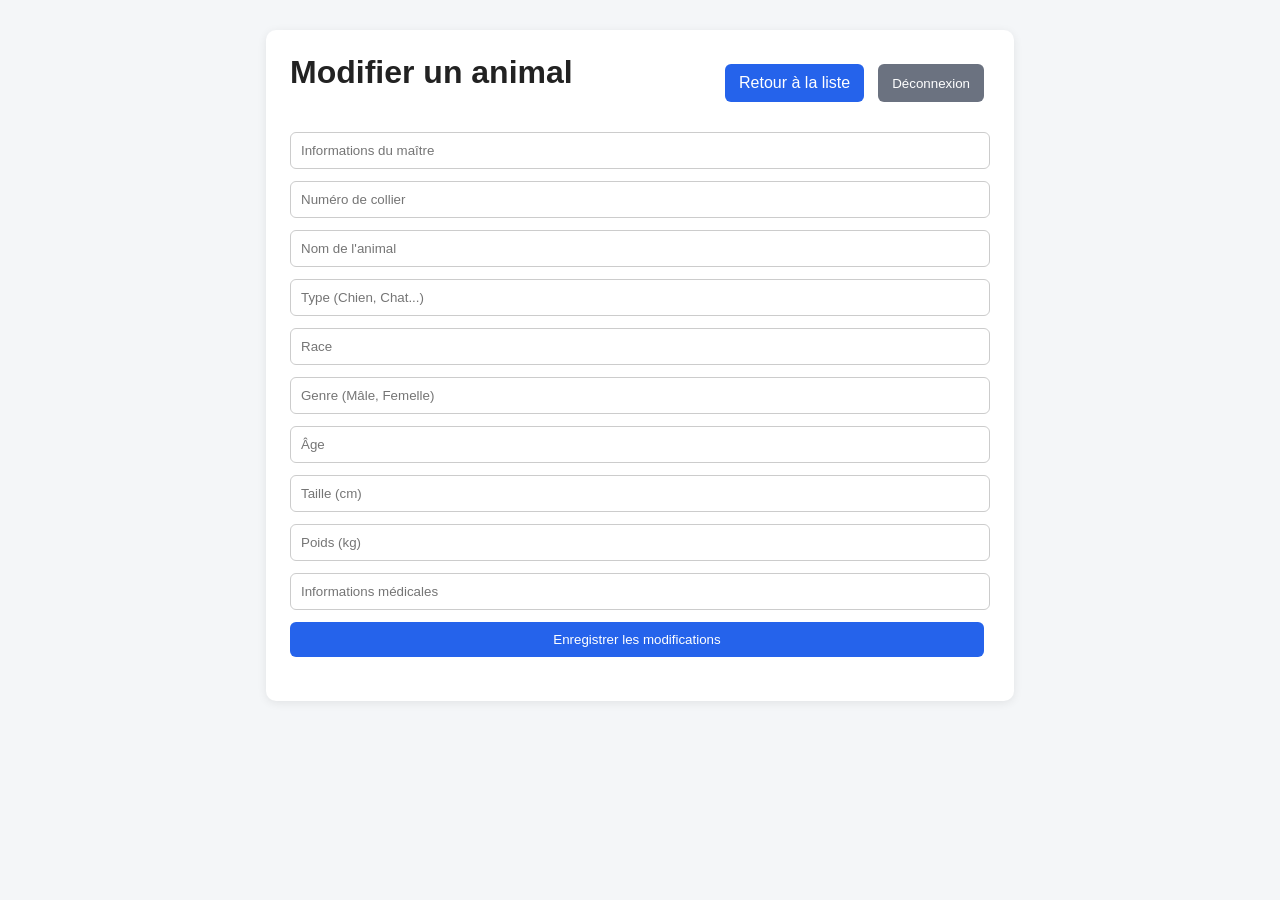
==== public/edit_informations_de_lanimal.html @ ead70fc4 "création des fichier edit html et js pour infos aniimal" ====
<!DOCTYPE html>
<html lang="fr">
<head>
    <meta charset="UTF-8">
    <title>Modifier un animal</title>
    <link rel="stylesheet" href="css/styles.css">
</head>
<body>
    <div class="container" style="max-width: 700px;">
        <div class="topbar">
            <div>
                <h1>Modifier un animal</h1>
            </div>
            <div class="actions">
                <a class="btn-link" href="/liste_informations_de_lanimal.html">Retour à la liste</a>
                <button class="secondary" onclick="logout()">Déconnexion</button>
            </div>
        </div>

        <div id="message"></div>

        <form id="formEdit">
            <input type="text" id="informationsMaitre" placeholder="Informations du maître" required>
            <input type="text" id="noCollier" placeholder="Numéro de collier" required>
            <input type="text" id="nom" placeholder="Nom de l'animal" required>
            <input type="text" id="type" placeholder="Type (Chien, Chat...)" required>
            <input type="text" id="race" placeholder="Race" required>
            <input type="text" id="genre" placeholder="Genre (Mâle, Femelle)" required>
            <input type="number" id="age" placeholder="Âge" required>
            <input type="number" id="taille" placeholder="Taille (cm)" required>
            <input type="number" id="poids" placeholder="Poids (kg)" required>
            <input type="text" id="infoMedicales" placeholder="Informations médicales">
            <button type="submit">Enregistrer les modifications</button>
        </form>
    </div>

    <script src="js/auth.js"></script>
    <script src="js/edit_animal.js"></script>
</body>
</html>
---- public/css/styles.css ----
body {
    font-family: Arial, sans-serif;
    margin: 0;
    background: #f4f6f8;
    color: #222;
}

.container {
    width: 90%;
    max-width: 1000px;
    margin: 30px auto;
    background: white;
    padding: 24px;
    border-radius: 10px;
    box-shadow: 0 2px 10px rgba(0,0,0,0.08);
}

h1, h2 {
    margin-top: 0;
}

form {
    display: grid;
    gap: 12px;
    margin-bottom: 20px;
}

input {
    padding: 10px;
    border: 1px solid #ccc;
    border-radius: 6px;
}

button, .btn-link {
    padding: 10px 14px;
    border: none;
    border-radius: 6px;
    cursor: pointer;
    background: #2563eb;
    color: white;
    text-decoration: none;
    display: inline-block;
    margin-right: 6px;
}

button.danger {
    background: #dc2626;
}

button.secondary, .btn-secondary {
    background: #6b7280;
}

.actions {
    display: flex;
    gap: 8px;
    flex-wrap: wrap;
}

table {
    width: 100%;
    border-collapse: collapse;
    margin-top: 16px;
    background: white;
}

th, td {
    border: 1px solid #ddd;
    padding: 10px;
    text-align: left;
}

th {
    background: #f0f2f5;
}

.message {
    padding: 10px;
    margin: 12px 0;
    border-radius: 6px;
    background: #e0f2fe;
}

.error {
    background: #fee2e2;
    color: #991b1b;
}

.topbar {
    display: flex;
    justify-content: space-between;
    align-items: center;
    margin-bottom: 20px;
}

.small {
    color: #555;
    font-size: 14px;
}
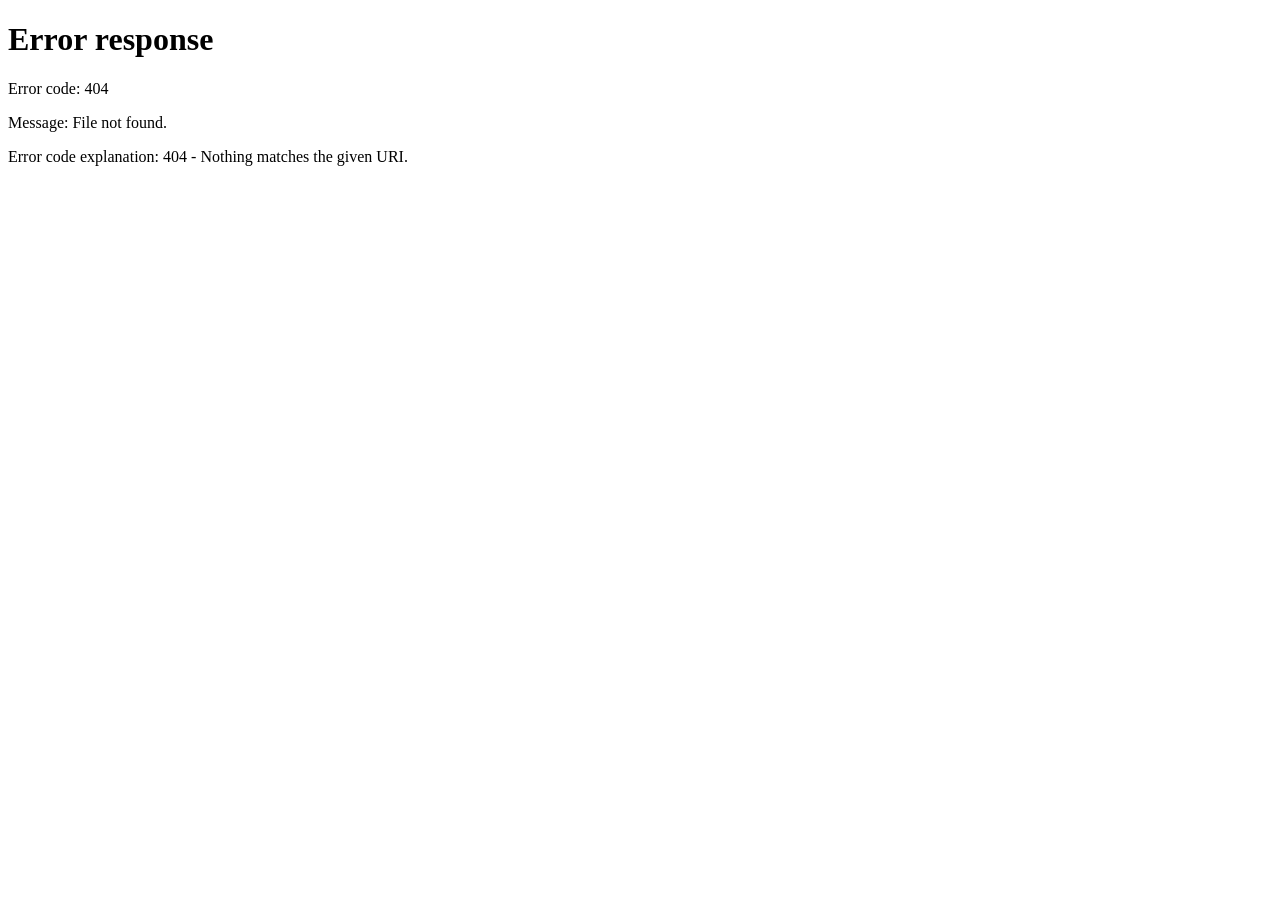
==== commit f69b6cd3: "correction des liens entre mes pages - infos animal" ====
--- a/public/edit_informations_de_lanimal.html
+++ b/public/edit_informations_de_lanimal.html
@@ -35,6 +35,6 @@
     </div>
 
     <script src="js/auth.js"></script>
-    <script src="js/edit_animal.js"></script>
+    <script src="js/edit_informations_de_lanimal.js"></script>
 </body>
 </html>
